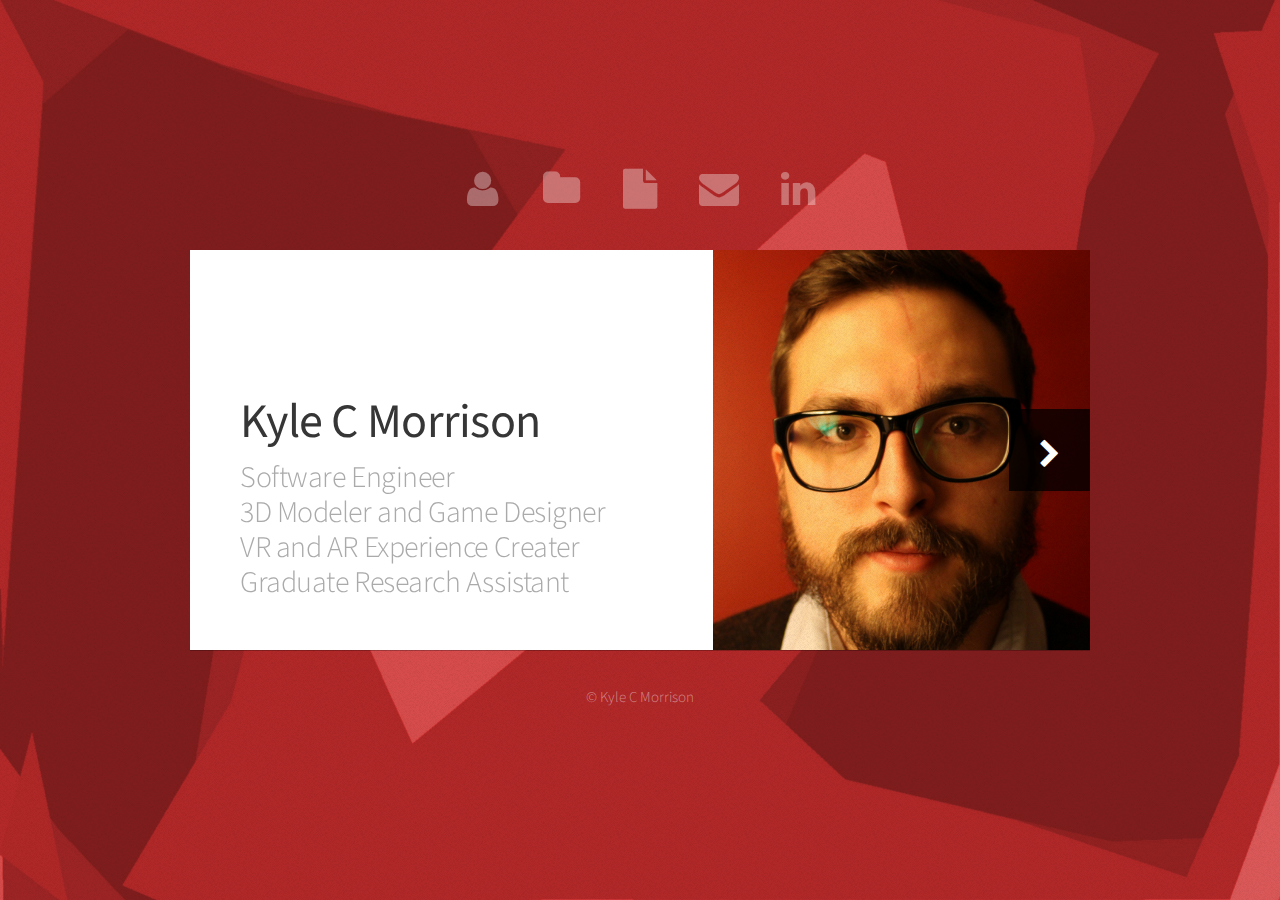
==== index.html @ 037352be "Added rockwell" ====
<!DOCTYPE HTML>
<html xmlns="http://www.w3.org/1999/xhtml"
      xmlns:fb="http://ogp.me/ns/fb#">
	<head>
		<title>Kyle C Morrison</title>
		<meta http-equiv="content-type" content="text/html; charset=utf-8" />
		<meta name="description" content="I am a graduate student studying Dramatic Media Production at the University of Georgia. I have a bachelors of science in Information Technology from the University of Missouri - Columbia. My interests and technical expertise include design and development of virtual reality experiences, game design and development, empathy in virtual environments, web development, programming languages, digital media production, entertainment, and software engineering." />
		<meta name="keywords" content="kyle morrison, kyle, morrison, virtual reality, vr, virtual, reality, augmented, reality, augmented reality, game design, game, design, programming, uga, university of georgia, MU, university of missouri, columbia, athens, georgia, missouri, development, technology, research, virtual environments, web development, programming languages, digital media production, entertainment, software engineering" />
		<meta name="image" content="https://graph.facebook.com/1298970180/picture?type=large">
		<!-- facebook meta -->
		<meta property="og:type" content="portfolio">
		<meta property="og:description" content="I am a graduate student studying Dramatic Media Production at the University of Georgia. I have a bachelors of science in Information Technology from the University of Missouri - Columbia. My interests and technical expertise include design and development of virtual reality experiences, game design and development, empathy in virtual environments, web development, programming languages, digital media production, entertainment, and software engineering.">
		<meta property="og:locale" content="en_US">
		<meta property="og:site_name" content="Kyle C Morrison">
		<meta property="og:image" content="https://graph.facebook.com/1298970180/picture?type=medium">
		<meta property="og:url" content="kylecmorrison.com">

		<script src="js/jquery.min.js"></script>
		<script src="js/skel.min.js"></script>
		<script src="js/init.js"></script>

		<!-- Magnific Popup core CSS file -->
		<link rel="stylesheet" href="css/magnific-popup.css">
		<!-- Magnific Popup core JS file -->
		<script src="js/jquery.magnific-popup.js"></script>
		<noscript>
			<link rel="stylesheet" href="css/skel.css" />
			<link rel="stylesheet" href="css/style.css" />
			<link rel="stylesheet" href="css/style-desktop.css" />
			<link rel="stylesheet" href="css/style-noscript.css" />
			<!-- /*<style class="cp-pen-styles"></style>*/ -->
		</noscript>
    <script type="text/javascript" src="js/jquery-ui.min.js"></script>
    <script type="text/javascript" src="js/jquery.youtubepopup.js"></script>
    <script type="text/javascript">
        $(function () {
            $("a.youtube").YouTubePopup({ autoplay: 0 });
        });
    </script>
		<link rel="shortcut icon" href="images/favicon.ico" type="image/x-icon">
	</head>
	<body>

		<!-- Wrapper-->
			<div id="wrapper">
  		<script src="js/jquery.magnific-popup.min.js"></script>
				<!-- Nav -->
					<nav id="nav">
						<a href="#me" class="icon fa-user"><span>Me</span></a>
						<a href="#work" class="icon fa-folder"><span>Work</span></a>
						<a href="#curriculum vitae" class="icon fa-file"><span>CV</span></a>
						<a href="#contact" class="icon fa-envelope"><span>Contact</span></a>
						<a href="https://www.linkedin.com/in/kyle-morrison-9aa91129" class="icon fa-linkedin"><span>LinkedIn</span></a>
					</nav>

				<!-- Main -->
					<div id="main">

						<!-- Me -->
							<article id="me" class="panel">
								<header>
									<h1>Kyle C Morrison</h1>
									<p>Software Engineer<br />3D Modeler and Game Designer<br />VR and AR Experience Creater<br />Graduate Research Assistant</p>
								</header>
								<a href="#work" class="jumplink pic">
									<span class="arrow icon fa-chevron-right"><span>See my work</span></span>
									<img src="images/final/me.jpg" alt="" />
								</a>
							</article>

						<!-- Work -->
							<article id="work" class="panel">
								<header>
									<h2>My Work</h2>
								</header>
								<section>
                  <div class="row">
                    <div class="4u">
											<a class="popup-youtube image fit" title="VR version of Rockwell Collins flight simulator to advertise, train, and test their Head-up Guidance System. I programmed UDP communications between the flight simulator and the Unity VR experience using C# and C++, I used the windows capture API to stream the video feed from the flight simulator to a texture in Unity, and I programmed the interactions and animations using C#. Furthermore, I modeled large portions of the cockpit and created the level design of the experience." href="https://youtu.be/ExgMKqqyLS0"><img src="images/final/pic18.jpg" alt=""></a>
										</div>
										<div class="4u">
											<a class="image fit" href="https://itch.io/jam/2017-athens-game-jam/rate/133513"><img src="images/final/pic17.jpg" alt=""></a>
										</div>
										<div class="4u">
											<a href="https://www.youtube.com/watch?v=nd9FnYRvxJ8" class="popup-youtube image fit" title="slimGYM is a VR work-out buddy that makes working out in the comfort of your own home not only convenient, but also fun! All of the physical activities you complete in slimGYM are kept track of in a database and are recorded on your account page on the associated website slimgymvr.com so you can see how you are doing. You can also set goals for yourself using the website and have a visual representation of working towards completing those goals."><img src="images/final/pic15.jpg" alt=""></a>
										</div>
									</div>
									<div class="row">
										<div class="4u">
											<a class="popup-youtube image fit" title="World Tour Z is a VR exercise game that progresses through a zombie clown infested apocalypse by means of a stationary bike. The game registers how fast a player pedals and the bike in game will speed up or slow down accordingly. The game uses a Vive controller attached to a players foot and second control that equips players with a .45 that they can use to take care of pesky undead clowns. Each clip only has 10 rounds, so a player must reach to their side to reload. Players can also look down at their bike screen to keep up with their stats. This game was created in 36 hours." href="https://www.youtube.com/watch?v=0PVpxgY2pYo"><img src="images/final/pic01.jpg" alt=""></a>
										</div>
										<div class="4u">
											<a href="https://www.youtube.com/watch?v=uu3vX2UUFnk" class="popup-youtube image fit" title="Starboard is an immersive sailing adventure game made for the Vive and Oculus Rift. It was made in 48 hours by me and a team of three other UGA students at the Kennesaw State University Fall Game Jam."><img src="images/final/pic02.jpg" alt=""></a>
										</div>
										<div class="4u">
											<a href="https://www.youtube.com/watch?v=xuWc_7MkfVg" class="popup-youtube image fit" title="SwampHatch is a virtual reality game where you, a tiny frog, must hunt down and catch flies while simultaneously being hunted by a giant alligator. Grow to your largest size and get to the reed bed to lay your eggs before the alligator catches up! But make sure you've stretched before playing because you're in for a serious workout."><img src="images/final/pic16.jpg" alt=""></a>
										</div>
									</div>
									<div class="row">
                    <div class="4u">
                      <a href="https://www.youtube.com/watch?v=vPyNnTeGM2A" class="popup-youtube image fit" title="Off the Hook is an augmented reality mobile phone installation. Talking to portraits and finding clues a user must navigate the space to solve the mystery."><img src="images/final/pic14.jpg" alt=""></a>
                    </div>

										<div class="4u">
											<a href="https://devpost.com/software/stickygrams" class="image fit" title=""><img src="images/final/pics05.jpg" alt=""></a>
										</div>
										<div class="4u">
											<a href="https://www.youtube.com/watch?v=u4I2dggOCwI" class="popup-youtube image fit" title=""><img src="images/final/pic06.jpg" alt=""></a>
										</div>
									</div>
									<div class="row">
										<div class="4u">
											<a href="https://www.youtube.com/watch?v=4Wrg_Mjc4qE" class="popup-youtube image fit" title=""><img src="images/final/pic07.jpg" alt=""></a>
										</div>
										<div class="4u">
											<a href="https://www.youtube.com/watch?v=4DUFbGEB7Zw" class="popup-youtube image fit" title=""><img src="images/final/pic08.jpg" alt=""></a>
										</div>
										<div class="4u">
											<a href="https://www.youtube.com/watch?v=KccEmzHUNvc" class="popup-youtube image fit" title=""><img src="images/final/pic09.jpg" alt=""></a>
										</div>
									</div>
									<div class="row">
										<div class="4u">
											<a href="https://www.youtube.com/watch?v=zld_jud5nNo" class="popup-youtube image fit" title=""><img src="images/final/pic10.jpg" alt=""></a>
										</div>
                    <div class="4u">
                      <a href="https://www.youtube.com/watch?v=1WEJyq0mBZo" class="popup-youtube image fit" title=""><img src="images/final/pic13.jpg" alt=""></a>
                    </div>
                    <div class="4u">
											<a href="https://www.youtube.com/watch?v=NIqLX0pmlj8" class="popup-youtube image fit" title="UniVirt allows users to visit an area of the University of Missouri without the time commitment and money that a visit usually requires. The purpose of the UniVirt project is to give users a virtual, off-campus tour of the University of Missouri Francis Quadrangle. This tour includes all of the adjacent buildings within the Quad along with key features. It also present facts to the user, pertaining to the features and history of the campus."><img src="images/final/pic03.jpg" alt=""></a>
										</div>
									</div>
									<div class="row">
                    <div class="4u">
											<a href="https://www.youtube.com/watch?v=ZtaIJCLz020" class="popup-youtube image fit" title="Run 2 is a short film I made for my Audio/Video 2 class at University of Missouri. It was for my topic exploration activity where I wanted to explore one/long take shots and try out a GoPro. This is the improved version of using these techniques from my first video Run."><img src="images/final/pic04.jpg" alt=""></a>
										</div>



									</div>

									<style type="text/css">
						      /**
						       * Simple fade transition,
						       */
						      .mfp-fade.mfp-bg {
						        opacity: 0;
						        -webkit-transition: all 0.15s ease-out;
						        -moz-transition: all 0.15s ease-out;
						        transition: all 0.15s ease-out;
						      }
						      .mfp-fade.mfp-bg.mfp-ready {
						        opacity: 0.8;
						      }
						      .mfp-fade.mfp-bg.mfp-removing {
						        opacity: 0;
						      }

						      .mfp-fade.mfp-wrap .mfp-content {
						        opacity: 0;
						        -webkit-transition: all 0.15s ease-out;
						        -moz-transition: all 0.15s ease-out;
						        transition: all 0.15s ease-out;
						      }
						      .mfp-fade.mfp-wrap.mfp-ready .mfp-content {
						        opacity: 1;
						      }
						      .mfp-fade.mfp-wrap.mfp-removing .mfp-content {
						        opacity: 0;
						      }
						    </style>
						    <script type="text/javascript">
						      $(document).ready(function() {
						        $('.popup-youtube, .popup-vimeo, .popup-gmaps').magnificPopup({
						          disableOn: 700,
						          type: 'iframe',
						          mainClass: 'mfp-fade',
						          removalDelay: 160,
						          preloader: false,

						          fixedContentPos: false,
											iframe: {
										     markup: '<div class="mfp-iframe-scaler">'+
										                '<div class="mfp-close"></div>'+
										                '<iframe class="mfp-iframe" frameborder="0" allowfullscreen></iframe>'+
										                '<div class="mfp-title">Some caption</div>'+
										              '</div>'
										  },
										  callbacks: {
										    markupParse: function(template, values, item) {
										     values.title = item.el.attr('title');
										    }
										  }

						        });


						      });
						    </script>
								</section>
							</article>

						<!-- Contact -->
							<article id="contact" class="panel">
								<header>
									<h2>Contact Me</h2>
								</header>
								<form action="http://formspree.io/kylewd2@gmail.com" method="post">
									<div>
										<div class="row">
											<div class="6u">
												<input type="text" name="name" placeholder="Name" name="name"/>
											</div>
											<div class="6u">
												<input type="text" name="email" placeholder="Email" name="_replyto"/>
											</div>
										</div>
										<div class="row">
											<div class="12u">
												<input type="text" name="subject" placeholder="Subject" name="_subject"/>
											</div>
										</div>
										<div class="row">
											<div class="12u">
												<textarea name="message" placeholder="Message" rows="8"></textarea>
											</div>
										</div>
										<div class="row">
											<div class="12u">
												<input type="submit" value="Send Message" />
											</div>
										</div>
									</div>
								</form>
							</article>

							<!-- Curriculum Vitae -->
								<article id="curriculum vitae" class="panel">
									<header>
										<h2><a href="CV.html">Curriculum Vitae</a></h2>
									</header>
									<img src="images/cv.png" style="width: 100%; height: 100%" alt="" />
								</article>


					</div>

				<!-- Footer -->
					<div id="footer">
						<ul class="copyright">
							<li>&copy; Kyle C Morrison</li>
						</ul>
					</div>

			</div>

	</body>
</html>
---- css/skel.css ----
/* Resets (http://meyerweb.com/eric/tools/css/reset/ | v2.0 | 20110126 | License: none (public domain)) */

	html,body,div,span,applet,object,iframe,h1,h2,h3,h4,h5,h6,p,blockquote,pre,a,abbr,acronym,address,big,cite,code,del,dfn,em,img,ins,kbd,q,s,samp,small,strike,strong,sub,sup,tt,var,b,u,i,center,dl,dt,dd,ol,ul,li,fieldset,form,label,legend,table,caption,tbody,tfoot,thead,tr,th,td,article,aside,canvas,details,embed,figure,figcaption,footer,header,hgroup,menu,nav,output,ruby,section,summary,time,mark,audio,video{margin:0;padding:0;border:0;font-size:100%;font:inherit;vertical-align:baseline;}article,aside,details,figcaption,figure,footer,header,hgroup,menu,nav,section{display:block;}body{line-height:1;}ol,ul{list-style:none;}blockquote,q{quotes:none;}blockquote:before,blockquote:after,q:before,q:after{content:'';content:none;}table{border-collapse:collapse;border-spacing:0;}body{-webkit-text-size-adjust:none}

/* Box Model */

	*, *:before, *:after {
		-moz-box-sizing: border-box;
		-webkit-box-sizing: border-box;
		box-sizing: border-box;
	}

/* Container */

	.container {
		margin-left: auto;
		margin-right: auto;

		/* width: (containers) */
		width: 1200px;
	}

	/* Modifiers */

		/* 125% */
			.container.\31 25\25 {
				width: 100%;

				/* max-width: (containers * 1.25) */
				max-width: 1500px;

				/* min-width: (containers) */
				min-width: 1200px;
			}

		/* 75% */
			.container.\37 5\25 {

				/* width: (containers * 0.75) */
				width: 900px;

			}

		/* 50% */
			.container.\35 0\25 {

				/* width: (containers * 0.50) */
				width: 600px;

			}

		/* 25% */
			.container.\32 5\25 {

				/* width: (containers * 0.25) */
				width: 300px;

			}

/* Grid */

	.row {
		border-bottom: solid 1px transparent;
	}

	.row > * {
		float: left;
	}

	.row:after, .row:before {
		content: '';
		display: block;
		clear: both;
		height: 0;
	}

	.row.uniform > * > :first-child {
		margin-top: 0;
	}

	.row.uniform > * > :last-child {
		margin-bottom: 0;
	}

	/* Gutters */

		/* Normal */

			.row > * {
				/* padding: (gutters.horizontal) 0 0 (gutters.vertical) */
				padding: 40px 0 0 40px;
			}

			.row {
				/* margin: -(gutters.horizontal) 0 -1px -(gutters.vertical) */
				margin: -40px 0 -1px -40px;
			}

			.row.uniform > * {
				/* padding: (gutters.vertical) 0 0 (gutters.vertical) */
				padding: 40px 0 0 40px;
			}

			.row.uniform {
				/* margin: -(gutters.vertical) 0 -1px -(gutters.vertical) */
				margin: -40px 0 -1px -40px;
			}

		/* 200% */

			.row.\32 00\25 > * {
				/* padding: (gutters.horizontal) 0 0 (gutters.vertical) */
				padding: 80px 0 0 80px;
			}

			.row.\32 00\25 {
				/* margin: -(gutters.horizontal) 0 -1px -(gutters.vertical) */
				margin: -80px 0 -1px -80px;
			}

			.row.uniform.\32 00\25 > * {
				/* padding: (gutters.vertical) 0 0 (gutters.vertical) */
				padding: 80px 0 0 80px;
			}

			.row.uniform.\32 00\25 {
				/* margin: -(gutters.vertical) 0 -1px -(gutters.vertical) */
				margin: -80px 0 -1px -80px;
			}

		/* 150% */

			.row.\31 50\25 > * {
				/* padding: (gutters.horizontal) 0 0 (gutters.vertical) */
				padding: 60px 0 0 60px;
			}

			.row.\31 50\25 {
				/* margin: -(gutters.horizontal) 0 -1px -(gutters.vertical) */
				margin: -60px 0 -1px -60px;
			}

			.row.uniform.\31 50\25 > * {
				/* padding: (gutters.vertical) 0 0 (gutters.vertical) */
				padding: 60px 0 0 60px;
			}

			.row.uniform.\31 50\25 {
				/* margin: -(gutters.vertical) 0 -1px -(gutters.vertical) */
				margin: -60px 0 -1px -60px;
			}

		/* 50% */

			.row.\35 0\25 > * {
				/* padding: (gutters.horizontal) 0 0 (gutters.vertical) */
				padding: 20px 0 0 20px;
			}

			.row.\35 0\25 {
				/* margin: -(gutters.horizontal) 0 -1px -(gutters.vertical) */
				margin: -20px 0 -1px -20px;
			}

			.row.uniform.\35 0\25 > * {
				/* padding: (gutters.vertical) 0 0 (gutters.vertical) */
				padding: 20px 0 0 20px;
			}

			.row.uniform.\35 0\25 {
				/* margin: -(gutters.vertical) 0 -1px -(gutters.vertical) */
				margin: -20px 0 -1px -20px;
			}

		/* 25% */

			.row.\32 5\25 > * {
				/* padding: (gutters.horizontal) 0 0 (gutters.vertical) */
				padding: 10px 0 0 10px;
			}

			.row.\32 5\25 {
				/* margin: -(gutters.horizontal) 0 -1px -(gutters.vertical) */
				margin: -10px 0 -1px -10px;
			}

			.row.uniform.\32 5\25 > * {
				/* padding: (gutters.vertical) 0 0 (gutters.vertical) */
				padding: 10px 0 0 10px;
			}

			.row.uniform.\32 5\25 {
				/* margin: -(gutters.vertical) 0 -1px -(gutters.vertical) */
				margin: -10px 0 -1px -10px;
			}

		/* 0% */

			.row.\30 \25 > * {
				padding: 0;
			}

			.row.\30 \25 {
				margin: 0 0 -1px 0;
			}

	/* Cells */

		.\31 2u, .\31 2u\24 { width: 100%; clear: none; margin-left: 0; }
		.\31 1u, .\31 1u\24 { width: 91.6666666667%; clear: none; margin-left: 0; }
		.\31 0u, .\31 0u\24 { width: 83.3333333333%; clear: none; margin-left: 0; }
		.\39 u, .\39 u\24 { width: 75%; clear: none; margin-left: 0; }
		.\38 u, .\38 u\24 { width: 66.6666666667%; clear: none; margin-left: 0; }
		.\37 u, .\37 u\24 { width: 58.3333333333%; clear: none; margin-left: 0; }
		.\36 u, .\36 u\24 { width: 50%; clear: none; margin-left: 0; }
		.\35 u, .\35 u\24 { width: 41.6666666667%; clear: none; margin-left: 0; }
		.\34 u, .\34 u\24 { width: 33.3333333333%; clear: none; margin-left: 0; }
		.\33 u, .\33 u\24 { width: 25%; clear: none; margin-left: 0; }
		.\32 u, .\32 u\24 { width: 16.6666666667%; clear: none; margin-left: 0; }
		.\31 u, .\31 u\24 { width: 8.3333333333%; clear: none; margin-left: 0; }

		.\31 2u\24 + *,
		.\31 1u\24 + *,
		.\31 0u\24 + *,
		.\39 u\24 + *,
		.\38 u\24 + *,
		.\37 u\24 + *,
		.\36 u\24 + *,
		.\35 u\24 + *,
		.\34 u\24 + *,
		.\33 u\24 + *,
		.\32 u\24 + *,
		.\31 u\24 + * {
			clear: left;
		}

		.\-11u { margin-left: 91.6666666667% }
		.\-10u { margin-left: 83.3333333333% }
		.\-9u { margin-left: 75% }
		.\-8u { margin-left: 66.6666666667% }
		.\-7u { margin-left: 58.3333333333% }
		.\-6u { margin-left: 50% }
		.\-5u { margin-left: 41.6666666667% }
		.\-4u { margin-left: 33.3333333333% }
		.\-3u { margin-left: 25% }
		.\-2u { margin-left: 16.6666666667% }
		.\-1u { margin-left: 8.3333333333% }
---- css/style.css ----
@charset 'UTF-8';
@import url('http://fonts.googleapis.com/css?family=Source+Sans+Pro:300,400,300italic,400italic');
@import url('font-awesome.min.css');

/*
	Astral by Pixelarity
	pixelarity.com @pixelarity
	License: pixelarity.com/license
*/

/*********************************************************************************/
/* Basic                                                                         */
/*********************************************************************************/
a:link {
    color: #801515;
}

/* visited link */
a:visited {
    color: #AA3939;
}

/* mouse over link */
a:hover {
    color: #550000;
}

/* selected link */
a:active {
    color: #FFAAAA;
}


	body
	{
		background-image:			url('images/overlay.png'),		url('images/bg.jpg');
		background-repeat:			repeat,							no-repeat;
		background-size:			auto,							100% 100%;
	}

		body.is-loading *
		{
			-moz-transition: none !important;
			-webkit-transition: none !important;
			-o-transition: none !important;
			-ms-transition: none !important;
			transition: none !important;
			-moz-animation: none !important;
			-webkit-animation: none !important;
			-o-animation: none !important;
			-ms-animation: none !important;
			animation: none !important;
		}

	body,input,textarea,select
	{
		font-family: 'Source Sans Pro', sans-serif;
		font-weight: 300;
		color: #777777;
	}

	strong, b
	{
		font-weight: 400;
		color: #363636;
	}

	h1, h2, h3, h4,h5, h6
	{
		font-weight: 400;
		color: #363636;
	}

	blockquote
	{
		border-left: solid 0.5em #ddd;
		padding: 1em 0 1em 2em;
		font-style: italic;
	}

	em, i
	{
		font-style: italic;
	}

	hr
	{
		border: 0;
		border-top: solid 1px #ddd;
		padding: 1.5em 0 0 0;
		margin: 1.75em 0 0 0;
	}

	sub
	{
		position: relative;
		top: 0.5em;
		font-size: 0.8em;
	}

	sup
	{
		position: relative;
		top: -0.5em;
		font-size: 0.8em;
	}

	br.clear
	{
		clear: both;
	}

	p, ul, ol, dl, table, blockquote, form
	{
		margin-bottom: 2em;
	}

	/* Table */

		table
		{
			width: 100%;
		}

			table.default
			{
			}

				table.default tbody tr
				{
					border-bottom: solid 1px #f4f4f4;
				}

				table.default td
				{
					padding: 0.5em 1em 0.5em 1em;
				}

				table.default th
				{
					text-align: left;
					font-weight: 400;
					padding: 0.5em 1em 0.5em 1em;
				}

				table.default thead
				{
					border-bottom: solid 2px #f4f4f4;
				}

	/* Form */

		form
		{
		}

			form label
			{
				display: block;
				font-weight: 400;
				color: #363636;
				margin: 0 0 1em 0;
			}

			form input[type="text"],
			form input[type="email"],
			form input[type="password"],
			form select,
			form textarea
			{
				-webkit-appearance: none;
				border: 0;
				background: #f4f4f4;
				padding: 0.75em;
				width: 100%;
				-moz-transition: background-color .25s ease-in-out;
				-webkit-transition: background-color .25s ease-in-out;
				-o-transition: background-color .25s ease-in-out;
				-ms-transition: background-color .25s ease-in-out;
				transition: background-color .25s ease-in-out;
			}

			form input[type="text"],
			form input[type="email"],
			form input[type="password"],
			form select
			{
				line-height: 1.35em;
			}

			form input[type="text"]:focus,
			form input[type="email"]:focus,
			form input[type="password"]:focus,
			form select:focus,
			form textarea:focus
			{
				background: #f8f8f8;
			}

			form ::-webkit-input-placeholder
			{
				color: #999;
			}

			form :-moz-placeholder
			{
				color: #999;
			}

			form ::-moz-placeholder
			{
				color: #999;
			}

			form :-ms-input-placeholder
			{
				color: #999;
			}

	/* Section/Article */

		section,
		article
		{
			margin-bottom: 3em;
		}

			section > :last-child,
			article > :last-child
			{
				margin-bottom: 0;
			}

			section:last-child,
			article:last-child
			{
				margin-bottom: 0;
			}

		header
		{
		}

			header > p
			{
				color: #aaa;
			}

	/* Image */

		.image
		{
			display: inline-block;
		}

			.image img
			{
				display: block;
				width: 100%;
			}

			.image.fit
			{
				display: block;
				width: 100%;
			}

			.image.featured
			{
				display: block;
				width: 100%;
				margin: 0 0 2em 0;
			}

			.image.left
			{
				float: left;
				margin: 0 2em 2em 0;
			}

			.image.centered
			{
				display: block;
				margin: 0 0 2em 0;
			}

				.image.centered img
				{
					margin: 0 auto;
					width: auto;
				}

	/* Button */

		input[type="button"],
		input[type="submit"],
		input[type="reset"],
		.button
		{
			-webkit-appearance: none;
			display: inline-block;
			background-color: #222222;
			color: #ffffff;
			border: 0;
			cursor: pointer;
			outline: 0;
			-moz-transition: background-color .25s ease-in-out;
			-webkit-transition: background-color .25s ease-in-out;
			-o-transition: background-color .25s ease-in-out;
			-ms-transition: background-color .25s ease-in-out;
			transition: background-color .25s ease-in-out;
		}

			input[type="button"]:hover,
			input[type="submit"]:hover,
			input[type="reset"]:hover,
			.button:hover
			{
				background-color: #333333;
			}

			input[type="button"]:active,
			input[type="submit"]:active,
			input[type="reset"]:active,
			.button:active
			{
				background-color: #444444;
			}

			input[type="button"].alt,
			input[type="submit"].alt,
			input[type="reset"].alt,
			.button.alt
			{
				background-color: #777777;
			}

				input[type="button"].alt:hover,
				input[type="submit"].alt:hover,
				input[type="reset"].alt:hover,
				.button.alt:hover
				{
					background-color: #888888;
				}

				input[type="button"].alt:active,
				input[type="submit"].alt:active,
				input[type="reset"].alt:active,
				.button.alt:active
				{
					background-color: #999999;
				}

	/* List */

		ul.default
		{
			list-style: disc;
			padding-left: 1em;
		}

			ul.default li
			{
				padding-left: 0.5em;
			}

		ul.actions
		{
		}

			ul.actions li
			{
				display: inline-block;
				margin-left: 0.5em;
			}

				ul.actions li:first-child
				{
					margin-left: 0;
				}

		ol.default
		{
			list-style: decimal;
			padding-left: 1.25em;
		}

			ol.default li
			{
				padding-left: 0.25em;
			}

/*********************************************************************************/
/* Icons                                                                         */
/*********************************************************************************/

	.icon {
		position: relative;
		text-decoration: none;
	}

		.icon:before {
			-moz-osx-font-smoothing: grayscale;
			-webkit-font-smoothing: antialiased;
			font-family: FontAwesome;
			font-style: normal;
			font-weight: normal;
			text-transform: none !important;
		}

		.icon > .label {
			display: none;
		}


/*********************************************************************************/
/* Video Text                                                                    */
/*********************************************************************************/


		.mfp-title {
		  position: absolute;
			padding: 0.5em 0.5em 0.5em 0.5em;
		  color: white;

		}

		.your-special-css-class {
		    max-width: 320px !important;
		    height: 85%;
		    margin: auto;
		    max-height: 780px;
		    padding: 140% 16px 0 13px !important;
		}

/*********************************************************************************/
/* Nav                                                                           */
/*********************************************************************************/

	#nav
	{
	}

		#nav a
		{
			position: relative;
			display: inline-block;
			color: #ffffff;
			width: 1em;
			height: 1em;
			line-height: 0.9em;
		}

			#nav a.icon:before
			{
				padding-right: 0;
			}

/*********************************************************************************/
/* Panels                                                                        */
/*********************************************************************************/

	#main
	{
		position: relative;
		overflow: hidden;
	}

	.panel
	{
		position: relative;
	}

	/* Me */

		#me
		{
		}

			#me .pic
			{
				position: relative;
				display: block;
			}

				#me .pic:before
				{
					content: '';
					position: absolute;
					top: 0;
					left: 0;
					background: url('images/overlay.png');
					width: 100%;
					height: 100%;
					z-index: 1;
				}

/*********************************************************************************/
/* Footer                                                                        */
/*********************************************************************************/

	#footer
	{
		color: #ccc;
		color: rgba(255,255,255,0.45);
	}

		#footer a
		{
			color: #ddd;
			color: rgba(255,255,255,0.65);
			-moz-transition: color .25s ease-in-out;
			-webkit-transition: color .25s ease-in-out;
			-o-transition: color .25s ease-in-out;
			-ms-transition: color .25s ease-in-out;
			transition: color .25s ease-in-out;
		}

		#footer a:hover
		{
			color: rgba(255,255,255,1.0);
		}

		#footer .copyright
		{
		}

			#footer .copyright li
			{
				display: inline-block;
			}

				#footer .copyright li:before
				{
					display: inline;
					content: '\2022';
					opacity: 0.5;
					padding: 0 0.75em 0 0.75em;
				}

				#footer .copyright li:first-child:before
				{
					display: none;
				}
---- css/style-desktop.css ----
/*
	Astral by Pixelarity
	pixelarity.com @pixelarity
	License: pixelarity.com/license
*/

/*********************************************************************************/
/* Basic                                                                         */
/*********************************************************************************/

	html
	{
		min-width: 100%;
		min-height: 100%;
	}

	body
	{
		width: 100%;
		min-width: 1000px;
		min-height: 100%;
		overflow-y: scroll;
		background-attachment: fixed;
	}

	body,input,textarea,select
	{
		font-size: 14pt;
		line-height: 1.75em;
	}
	
	h1
	{
		font-size: 2.4em;
		letter-spacing: -0.015em;
	}

	h2
	{
		font-size: 1.8em;
		letter-spacing: -0.015em;
	}
	
	h3, h4, h5, h6
	{
		font-size: 1.25em;
		letter-spacing: -0.015em;
	}

	/* Section/Article */	
	
		header
		{
			margin: 0 0 1.5em 0;
		}

			header > p
			{
				margin: 0.5em 0 0 0;
			}

	/* Button */

		input[type="button"],
		input[type="submit"],
		input[type="reset"],
		.button
		{
			padding: 0.7em 1.5em 0.7em 1.5em;
		}

			input[type="button"].small,
			input[type="submit"].small,
			input[type="reset"].small,
			.button.small
			{
				font-size: 0.75em;
			}
			
			input[type="button"].big,
			input[type="submit"].big,
			input[type="reset"].big,
			.button.big
			{
				font-size: 1.25em;
				padding: 0.5em 1.25em 0.5em 1.25em;
			}
			
			input[type="button"].huge,
			input[type="submit"].huge,
			input[type="reset"].huge,
			.button.huge
			{
				font-size: 1.5em;
				padding: 0.5em 1.25em 0.5em 1.25em;
			}
	
/*********************************************************************************/
/* Wrapper                                                                       */
/*********************************************************************************/
			
	#wrapper
	{
		width: 45em;
		margin: 0 auto;
		opacity: 0.00001;
	}

		#wrapper.tall
		{
			padding-bottom: 6em;
		}
	
/*********************************************************************************/
/* Nav                                                                           */
/*********************************************************************************/
	
	#nav
	{
		text-align: center;
		height: 4.25em;
		cursor: default;
	}
	
		#nav a
		{
			font-size: 2.5em;
			margin: 0 0.25em 0 0.25em;
			opacity: 0.35;
			outline: 0;
			-moz-transition: opacity .25s ease-in-out;
			-webkit-transition: opacity .25s ease-in-out;
			-o-transition: opacity .25s ease-in-out;
			-ms-transition: opacity .25s ease-in-out;
			transition: opacity .25s ease-in-out;
		}

			#nav a:before
			{
				font-size: 0.8em;
			}

			#nav a:after
			{
				content: '';
				display: block;
				position: absolute;
				left: 50%;
				bottom: -0.75em;
				margin-left: -0.5em;
				border-bottom: solid 0em #ffffff;
				border-left: solid 0.5em transparent;
				border-right: solid 0.5em transparent;
				-moz-transition: border-bottom-width .25s ease-in-out;
				-webkit-transition: border-bottom-width .25s ease-in-out;
				-o-transition: border-bottom-width .25s ease-in-out;
				-ms-transition: border-bottom-width .25s ease-in-out;
				transition: border-bottom-width .25s ease-in-out;
			}
		
			#nav a span
			{
				display: block;
				position: absolute;
				background: #222222;
				color: #ffffff;
				top: -2.75em;
				font-size: 0.3em;
				height: 2.25em;
				line-height: 2.25em;
				left: 50%;
				opacity: 0;
				-moz-transition: opacity .25s ease-in-out;
				-webkit-transition: opacity .25s ease-in-out;
				-o-transition: opacity .25s ease-in-out;
				-ms-transition: opacity .25s ease-in-out;
				transition: opacity .25s ease-in-out;
				
				/* Labels not wide enough? Increase its width below and set margin-left to ((width / 2) * -1) */
				width: 5.5em;
				margin-left: -2.75em;
			}
			
				#nav a span:after
				{
					content: '';
					display: block;
					position: absolute;
					bottom: -0.4em;
					left: 50%;
					margin-left: -0.6em;
					border-top: solid 0.6em #222222;
					border-left: solid 0.6em transparent;
					border-right: solid 0.6em transparent;
				}

			#nav a:hover
			{
				opacity: 1.0;
			}

				#nav a:hover span
				{
					opacity: 1.0;
				}	
			
			#nav a.active
			{
				opacity: 1.0;
			}

				#nav a.active:after
				{
					border-bottom-width: 0.5em;
				}
			
/*********************************************************************************/
/* Panels                                                                        */
/*********************************************************************************/

	#main
	{
		width: 45em;
		background: #ffffff;
		box-shadow: 0px 1px 0px 0px rgba(0,0,0,0.25);
	}

	.panel
	{
		padding: 3.5em 2.5em 3.5em 2.5em;
		position: absolute;
		top: 0;
		left: 0;
		width: 45em;
	}
	
	/* Me */
	
		#me
		{
			padding: 0;
			height: 20em;
		}
		
			#me .pic
			{
				display: block;
				position: absolute;
				right: -1px;
				top: 0;
				height: 100%;
				text-decoration: none;
			}
			
				#me .pic img
				{
					position: relative;
					display: block;
					height: 100%;
				}
			
				#me .pic .arrow
				{
					display: block;
					position: absolute;
					right: 0;
					top: 50%;
					margin-top: -1.375em;
					width: 2.75em;
					height: 2.75em;
					background: #000;
					background: rgba(0,0,0,0.75);
					color: #ffffff;
					text-align: center;
					line-height: 2.75em;
					font-size: 1.5em;
					z-index: 1;
					-moz-transition: width .15s ease-in-out, padding-right .15s ease-in-out;
					-webkit-transition: width .15s ease-in-out, padding-right .15s ease-in-out;
					-o-transition: width .15s ease-in-out, padding-right .15s ease-in-out;
					-ms-transition: width .15s ease-in-out, padding-right .15s ease-in-out;
					transition: width .15s ease-in-out, padding-right .15s ease-in-out;
				}

					#me .pic .arrow:before
					{
						position: relative;
						padding-right: 0;
						top: 0.125em;
					}
			
					#me .pic .arrow span
					{
						display: block;
						text-indent: -9999px;
					}
				
					#me .pic:hover .arrow
					{
						width: 3em;
						padding-right: 0.25em;
					}
			
			#me header
			{
				position: absolute;
				left: 0;
				top: 0;
				width: 100%;
				height: 100%;
				margin-left: 2.5em;
			}
			
				#me header > h1
				{
					position: absolute;
					left: 0;
					bottom: 52.5%;
					margin: 0;
				}
			
				#me header > p 
				{
					position: absolute;
					left: 0;
					top: 52.5%;
					font-size: 1.5em;
					letter-spacing: -0.015em;
					margin-top: 0;
				}

/*********************************************************************************/
/* Footer                                                                        */
/*********************************************************************************/

	#footer
	{
		text-align: center;
		padding: 2em 0 0 0;
		font-size: 0.75em;
	}
---- css/style-noscript.css ----
/*
	Astral by Pixelarity
	pixelarity.com @pixelarity
	License: pixelarity.com/license
*/

/*********************************************************************************/
/* Wrapper                                                                       */
/*********************************************************************************/
			
	#wrapper
	{
		opacity: 1.0;
	}

/*********************************************************************************/
/* Nav                                                                           */
/*********************************************************************************/
	
	#nav
	{
		margin-top: 4em;
	}
	
		#nav a
		{
			opacity: 1.0;
		}

			#nav a:before,
			#nav a:after
			{
				display: none;
			}
		
			#nav a span
			{
				top: 0;
				opacity: 1.0;
			}
			
				#nav a span:after
				{
					display: none;
				}

/*********************************************************************************/
/* Panels                                                                        */
/*********************************************************************************/

	#main
	{
		background: none;
		box-shadow: none;
	}

	.panel
	{
		position: relative;
		background: #ffffff;
		box-shadow: 0px 1px 0px 0px rgba(0,0,0,0.25);
	}
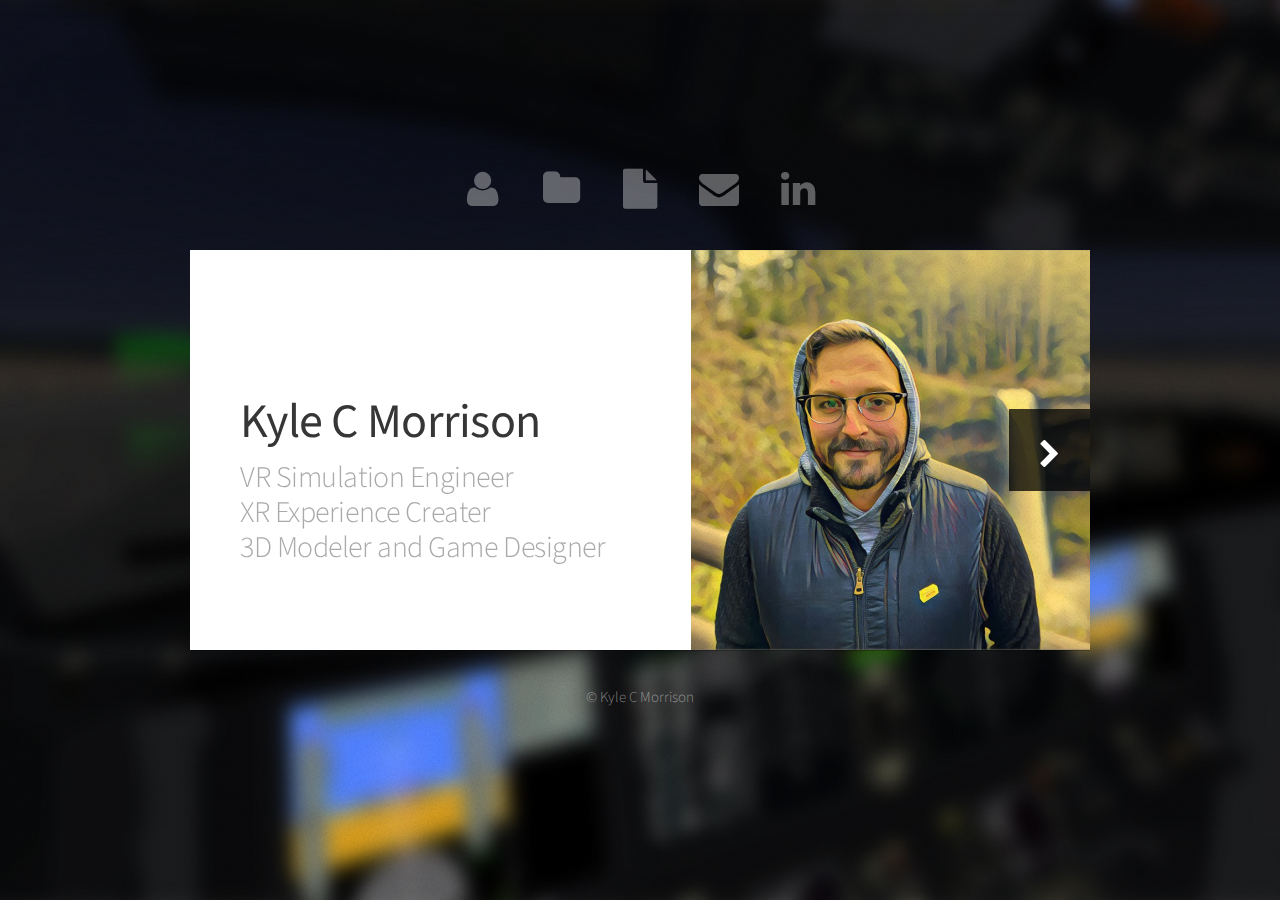
==== commit 87f21e8c: "2021 Update" ====
--- a/index.html
+++ b/index.html
@@ -1,4 +1,4 @@
-<!DOCTYPE HTML>
+﻿<!DOCTYPE HTML>
 <html xmlns="http://www.w3.org/1999/xhtml"
       xmlns:fb="http://ogp.me/ns/fb#">
 	<head>
@@ -60,7 +60,7 @@
 							<article id="me" class="panel">
 								<header>
 									<h1>Kyle C Morrison</h1>
-									<p>Software Engineer<br />3D Modeler and Game Designer<br />VR and AR Experience Creater<br />Graduate Research Assistant</p>
+									<p>VR Simulation Engineer<br />XR Experience Creater<br />3D Modeler and Game Designer<br /></p>
 								</header>
 								<a href="#work" class="jumplink pic">
 									<span class="arrow icon fa-chevron-right"><span>See my work</span></span>
@@ -74,11 +74,13 @@
 									<h2>My Work</h2>
 								</header>
 								<section>
-                  <div class="row">
-                    <div class="4u">
-											<a class="popup-youtube image fit" title="VR version of Rockwell Collins flight simulator to advertise, train, and test their Head-up Guidance System. I programmed UDP communications between the flight simulator and the Unity VR experience using C# and C++, I used the windows capture API to stream the video feed from the flight simulator to a texture in Unity, and I programmed the interactions and animations using C#. Furthermore, I modeled large portions of the cockpit and created the level design of the experience." href="https://youtu.be/ExgMKqqyLS0"><img src="images/final/pic18.jpg" alt=""></a>
-										</div>
-										<div class="4u">
+                  					<div class="row">
+                  	                     <div class="4u">
+											
+											<a class="image fit" href="https://www.collinsaerospace.com/newsroom/News/2020/01/collins-provide-faa-cost-effective-training-device-scientific-research-pilot-use-hud"><img src="images/final/pic19.jpg" alt=""></a>
+										</div>
+                     					<div class="4u">
+											
 											<a class="image fit" href="https://itch.io/jam/2017-athens-game-jam/rate/133513"><img src="images/final/pic17.jpg" alt=""></a>
 										</div>
 										<div class="4u">
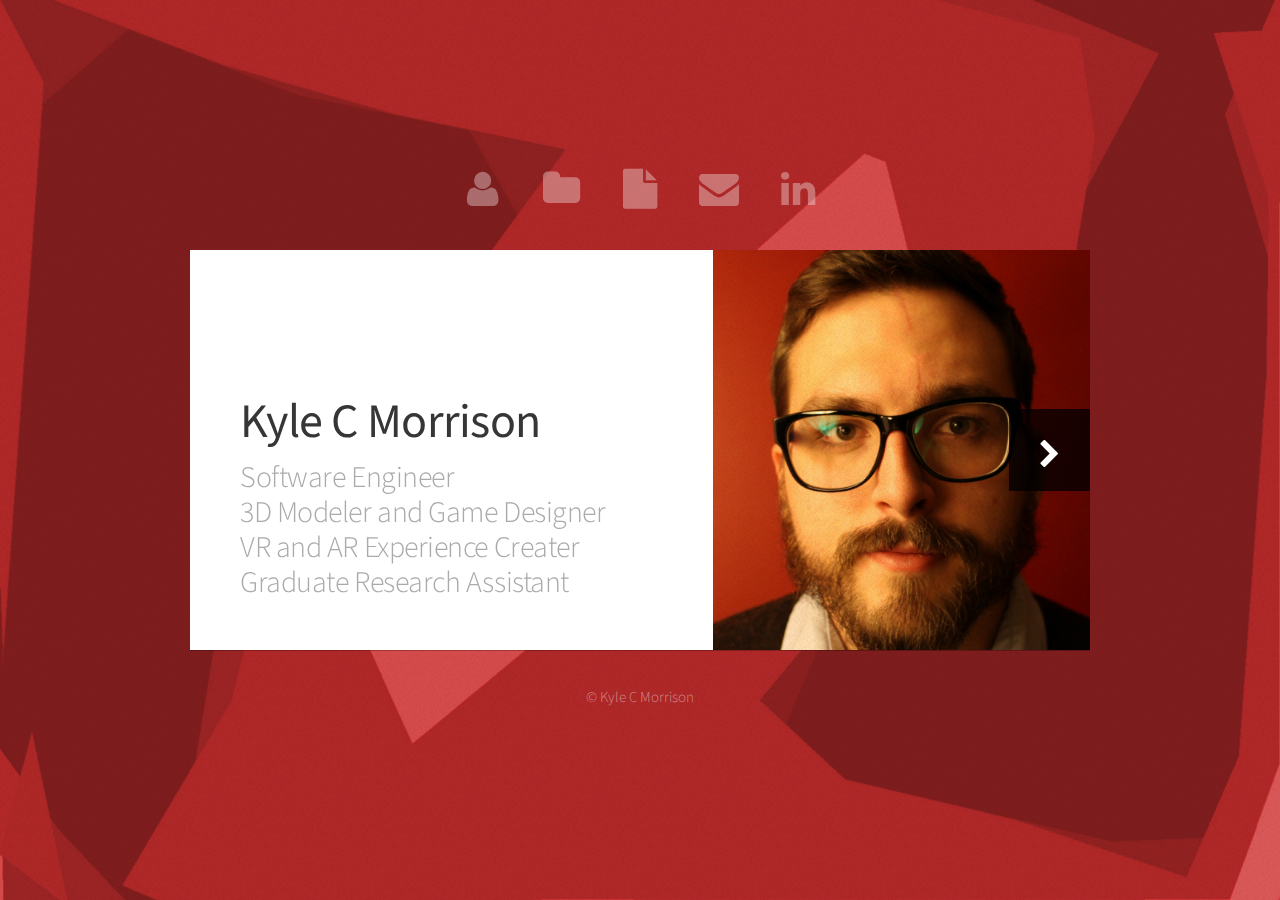
==== commit 3f572af0: "Revert "2021 Update"" ====
--- a/index.html
+++ b/index.html
@@ -60,7 +60,7 @@
 							<article id="me" class="panel">
 								<header>
 									<h1>Kyle C Morrison</h1>
-									<p>VR Simulation Engineer<br />XR Experience Creater<br />3D Modeler and Game Designer<br /></p>
+									<p>Software Engineer<br />3D Modeler and Game Designer<br />VR and AR Experience Creater<br />Graduate Research Assistant</p>
 								</header>
 								<a href="#work" class="jumplink pic">
 									<span class="arrow icon fa-chevron-right"><span>See my work</span></span>
@@ -74,12 +74,8 @@
 									<h2>My Work</h2>
 								</header>
 								<section>
-                  					<div class="row">
-                  	                     <div class="4u">
-											
-											<a class="image fit" href="https://www.collinsaerospace.com/newsroom/News/2020/01/collins-provide-faa-cost-effective-training-device-scientific-research-pilot-use-hud"><img src="images/final/pic19.jpg" alt=""></a>
-										</div>
-                     					<div class="4u">
+                  <div class="row">
+                    <div class="4u">
 											
 											<a class="image fit" href="https://itch.io/jam/2017-athens-game-jam/rate/133513"><img src="images/final/pic17.jpg" alt=""></a>
 										</div>
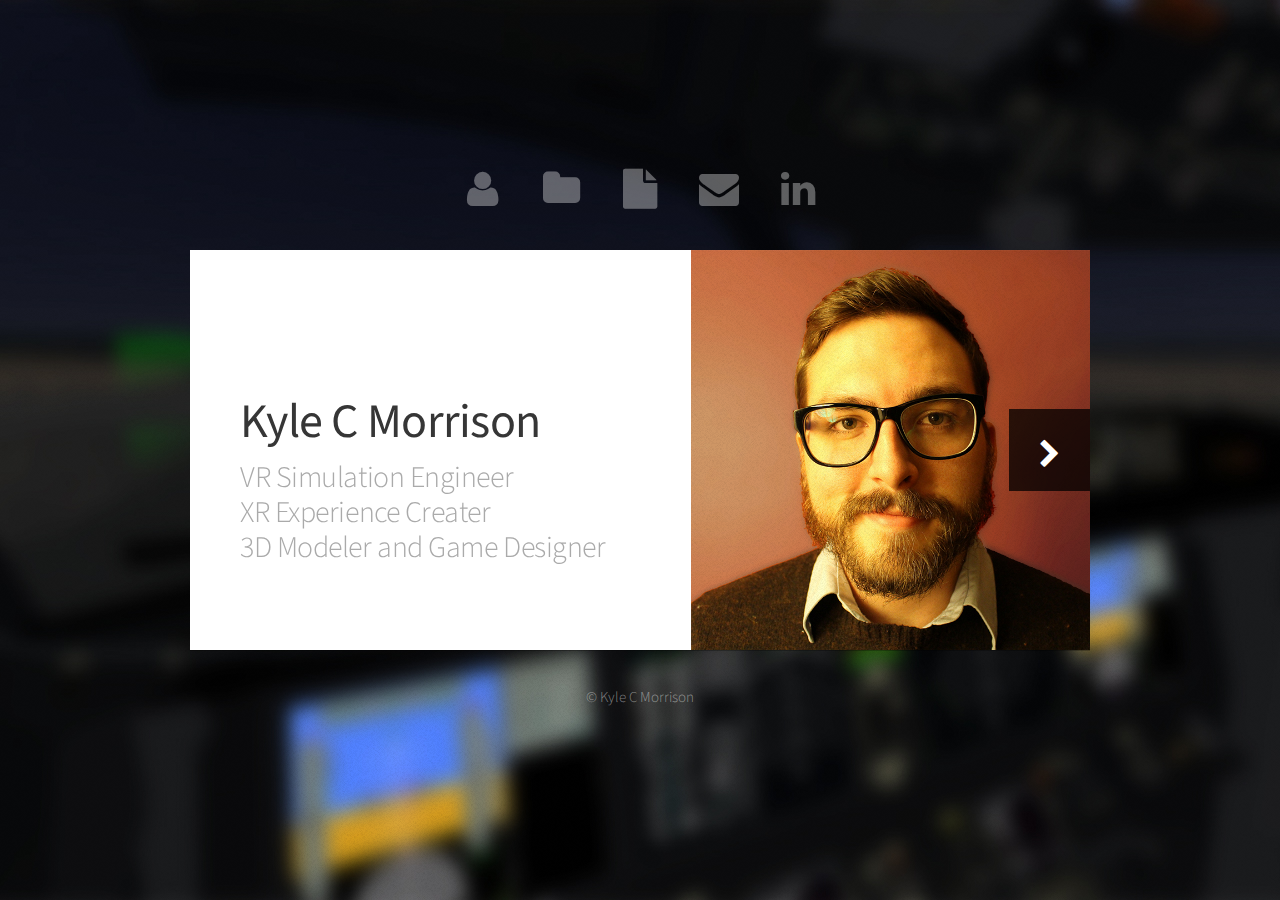
==== commit 694cbac0: "Commiting issues" ====
--- a/index.html
+++ b/index.html
@@ -60,7 +60,7 @@
 							<article id="me" class="panel">
 								<header>
 									<h1>Kyle C Morrison</h1>
-									<p>Software Engineer<br />3D Modeler and Game Designer<br />VR and AR Experience Creater<br />Graduate Research Assistant</p>
+									<p>VR Simulation Engineer<br />XR Experience Creater<br />3D Modeler and Game Designer<br /></p>
 								</header>
 								<a href="#work" class="jumplink pic">
 									<span class="arrow icon fa-chevron-right"><span>See my work</span></span>
@@ -74,8 +74,12 @@
 									<h2>My Work</h2>
 								</header>
 								<section>
-                  <div class="row">
-                    <div class="4u">
+                  					<div class="row">
+                  	                     <div class="4u">
+											
+											<a class="image fit" href="https://www.collinsaerospace.com/newsroom/News/2020/01/collins-provide-faa-cost-effective-training-device-scientific-research-pilot-use-hud"><img src="images/final/pic19.jpg" alt=""></a>
+										</div>
+                     					<div class="4u">
 											
 											<a class="image fit" href="https://itch.io/jam/2017-athens-game-jam/rate/133513"><img src="images/final/pic17.jpg" alt=""></a>
 										</div>
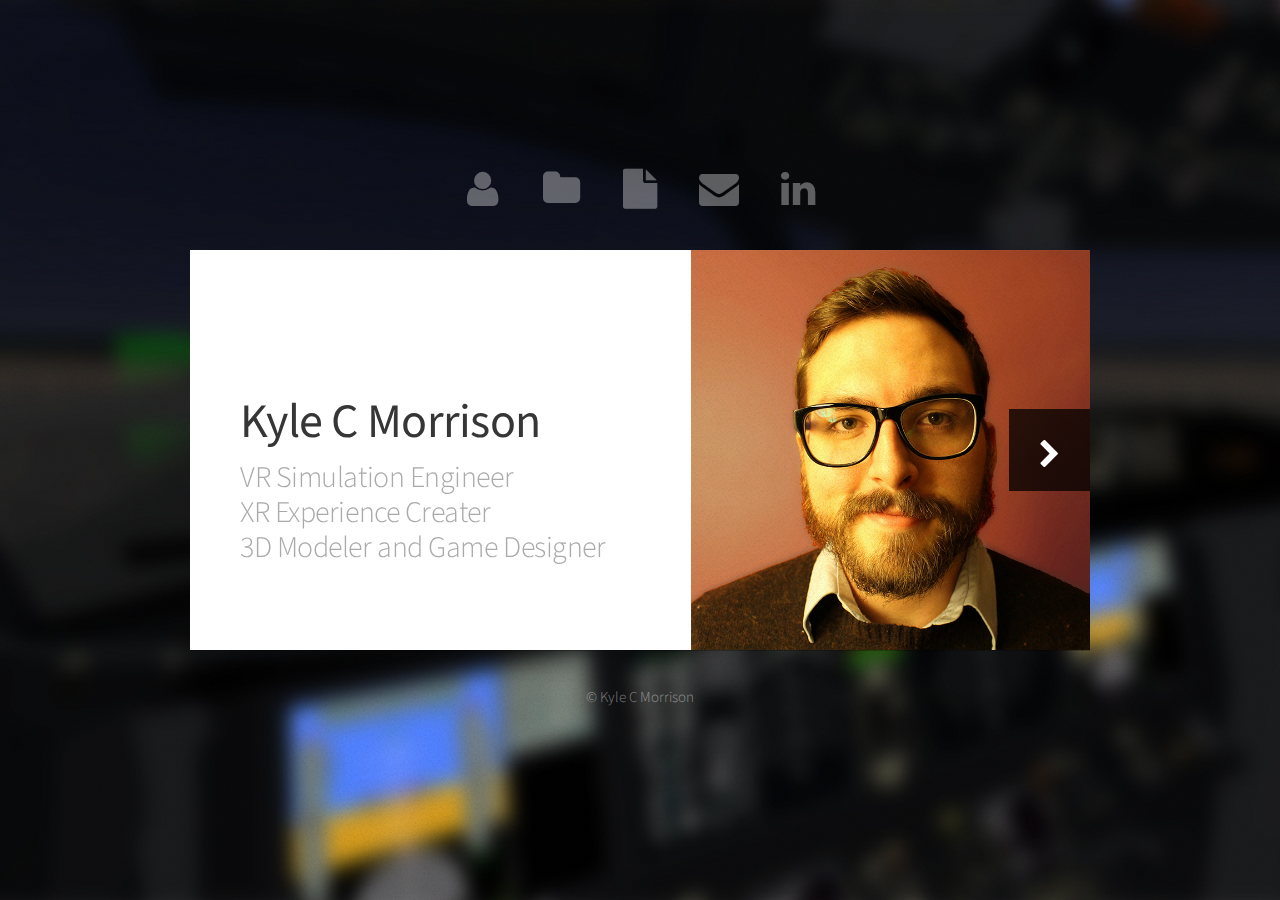
==== commit b644d980: "add thesis" ====
--- a/index.html
+++ b/index.html
@@ -4,12 +4,12 @@
 	<head>
 		<title>Kyle C Morrison</title>
 		<meta http-equiv="content-type" content="text/html; charset=utf-8" />
-		<meta name="description" content="I am a graduate student studying Dramatic Media Production at the University of Georgia. I have a bachelors of science in Information Technology from the University of Missouri - Columbia. My interests and technical expertise include design and development of virtual reality experiences, game design and development, empathy in virtual environments, web development, programming languages, digital media production, entertainment, and software engineering." />
-		<meta name="keywords" content="kyle morrison, kyle, morrison, virtual reality, vr, virtual, reality, augmented, reality, augmented reality, game design, game, design, programming, uga, university of georgia, MU, university of missouri, columbia, athens, georgia, missouri, development, technology, research, virtual environments, web development, programming languages, digital media production, entertainment, software engineering" />
+		<meta name="description" content="I am a simulation engineer at Collins Aerospace. I have a Masters of Fine Arts in Dramatic Media Production from the University of Georgia and a Bachelors of Science in Information Technology from the University of Missouri. My interests and technical expertise include design and development of virtual reality experiences, game design and development, empathy in virtual environments, web development, programming languages, digital media production, entertainment, and software engineering." />
+		<meta name="keywords" content="kyle morrison, kyle, morrison, virtual reality, vr, virtual, reality, simulation, simulation engineer, software, software engineer, augmented, reality, augmented reality, game design, game, design, programming, portland, oregon, uga, university of georgia, MU, university of missouri, columbia, athens, georgia, missouri, development, technology, research, virtual environments, web development, programming languages, digital media production, entertainment, software engineering" />
 		<meta name="image" content="https://graph.facebook.com/1298970180/picture?type=large">
 		<!-- facebook meta -->
 		<meta property="og:type" content="portfolio">
-		<meta property="og:description" content="I am a graduate student studying Dramatic Media Production at the University of Georgia. I have a bachelors of science in Information Technology from the University of Missouri - Columbia. My interests and technical expertise include design and development of virtual reality experiences, game design and development, empathy in virtual environments, web development, programming languages, digital media production, entertainment, and software engineering.">
+		<meta property="og:description" content="I am a simulation engineer at Collins Aerospace. I have a Masters of Fine Arts in Dramatic Media Production from the University of Georgia and a Bachelors of Science in Information Technology from the University of Missouri. My interests and technical expertise include design and development of virtual reality experiences, game design and development, empathy in virtual environments, web development, programming languages, digital media production, entertainment, and software engineering.">
 		<meta property="og:locale" content="en_US">
 		<meta property="og:site_name" content="Kyle C Morrison">
 		<meta property="og:image" content="https://graph.facebook.com/1298970180/picture?type=medium">
@@ -79,23 +79,23 @@
 											
 											<a class="image fit" href="https://www.collinsaerospace.com/newsroom/News/2020/01/collins-provide-faa-cost-effective-training-device-scientific-research-pilot-use-hud"><img src="images/final/pic19.jpg" alt=""></a>
 										</div>
-                     					<div class="4u">
+										<div class="4u">
+											<a href="https://www.youtube.com/watch?v=80EVKPcL1G0" class="popup-youtube image fit" title="With a growing desire to explore new ways to evoke presence and immersion within VR, this research thesis creates a virtual environment that combines real-world 180º stereoscopic video and 3D modeled replicas of these environments in virtual reality. We have explored the combination of these to advance the development of a new cutting-edge VR experience that will further research in both 360º video, presence, and empathy. The current problem with 360º video is its lack of interactivity. This research thesis puts the user in the position of a recent murder victim whose body has just been discovered by four actors. While exploring the VE, and experiencing the 360 videos, the user unravels the story of their demise in a first-of-its-kind mixed VR experience. Listening and looking for clues from the 360º video experience, while switching to the 3D modeled experience and exploring the VE in the search for clues, the user discovers who the murderer is and solves the mystery of their death."><img src="images/final/pic20.jpg" alt=""></a>
+										</div>
+										<div class="4u">
+											<a href="https://www.youtube.com/watch?v=nd9FnYRvxJ8" class="popup-youtube image fit" title="slimGYM is a VR work-out buddy that makes working out in the comfort of your own home not only convenient, but also fun! All of the physical activities you complete in slimGYM are kept track of in a database and are recorded on your account page on the associated website slimgymvr.com so you can see how you are doing. You can also set goals for yourself using the website and have a visual representation of working towards completing those goals."><img src="images/final/pic15.jpg" alt=""></a>
+										</div>
+									</div>
+									<div class="row">
+										<div class="4u">
+											<a class="popup-youtube image fit" title="World Tour Z is a VR exercise game that progresses through a zombie clown infested apocalypse by means of a stationary bike. The game registers how fast a player pedals and the bike in game will speed up or slow down accordingly. The game uses a Vive controller attached to a players foot and second control that equips players with a .45 that they can use to take care of pesky undead clowns. Each clip only has 10 rounds, so a player must reach to their side to reload. Players can also look down at their bike screen to keep up with their stats. This game was created in 36 hours." href="https://www.youtube.com/watch?v=0PVpxgY2pYo"><img src="images/final/pic01.jpg" alt=""></a>
+										</div>
+										<div class="4u">
+											<a href="https://www.youtube.com/watch?v=uu3vX2UUFnk" class="popup-youtube image fit" title="Starboard is an immersive sailing adventure game made for the Vive and Oculus Rift. It was made in 48 hours by me and a team of three other UGA students at the Kennesaw State University Fall Game Jam."><img src="images/final/pic02.jpg" alt=""></a>
+										</div>
+										<div class="4u">
 											
 											<a class="image fit" href="https://itch.io/jam/2017-athens-game-jam/rate/133513"><img src="images/final/pic17.jpg" alt=""></a>
-										</div>
-										<div class="4u">
-											<a href="https://www.youtube.com/watch?v=nd9FnYRvxJ8" class="popup-youtube image fit" title="slimGYM is a VR work-out buddy that makes working out in the comfort of your own home not only convenient, but also fun! All of the physical activities you complete in slimGYM are kept track of in a database and are recorded on your account page on the associated website slimgymvr.com so you can see how you are doing. You can also set goals for yourself using the website and have a visual representation of working towards completing those goals."><img src="images/final/pic15.jpg" alt=""></a>
-										</div>
-									</div>
-									<div class="row">
-										<div class="4u">
-											<a class="popup-youtube image fit" title="World Tour Z is a VR exercise game that progresses through a zombie clown infested apocalypse by means of a stationary bike. The game registers how fast a player pedals and the bike in game will speed up or slow down accordingly. The game uses a Vive controller attached to a players foot and second control that equips players with a .45 that they can use to take care of pesky undead clowns. Each clip only has 10 rounds, so a player must reach to their side to reload. Players can also look down at their bike screen to keep up with their stats. This game was created in 36 hours." href="https://www.youtube.com/watch?v=0PVpxgY2pYo"><img src="images/final/pic01.jpg" alt=""></a>
-										</div>
-										<div class="4u">
-											<a href="https://www.youtube.com/watch?v=uu3vX2UUFnk" class="popup-youtube image fit" title="Starboard is an immersive sailing adventure game made for the Vive and Oculus Rift. It was made in 48 hours by me and a team of three other UGA students at the Kennesaw State University Fall Game Jam."><img src="images/final/pic02.jpg" alt=""></a>
-										</div>
-										<div class="4u">
-											<a href="https://www.youtube.com/watch?v=xuWc_7MkfVg" class="popup-youtube image fit" title="SwampHatch is a virtual reality game where you, a tiny frog, must hunt down and catch flies while simultaneously being hunted by a giant alligator. Grow to your largest size and get to the reed bed to lay your eggs before the alligator catches up! But make sure you've stretched before playing because you're in for a serious workout."><img src="images/final/pic16.jpg" alt=""></a>
 										</div>
 									</div>
 									<div class="row">
@@ -115,7 +115,7 @@
 											<a href="https://www.youtube.com/watch?v=4Wrg_Mjc4qE" class="popup-youtube image fit" title=""><img src="images/final/pic07.jpg" alt=""></a>
 										</div>
 										<div class="4u">
-											<a href="https://www.youtube.com/watch?v=4DUFbGEB7Zw" class="popup-youtube image fit" title=""><img src="images/final/pic08.jpg" alt=""></a>
+											<a href="https://www.youtube.com/watch?v=xuWc_7MkfVg" class="popup-youtube image fit" title="SwampHatch is a virtual reality game where you, a tiny frog, must hunt down and catch flies while simultaneously being hunted by a giant alligator. Grow to your largest size and get to the reed bed to lay your eggs before the alligator catches up! But make sure you've stretched before playing because you're in for a serious workout."><img src="images/final/pic16.jpg" alt=""></a>
 										</div>
 										<div class="4u">
 											<a href="https://www.youtube.com/watch?v=KccEmzHUNvc" class="popup-youtube image fit" title=""><img src="images/final/pic09.jpg" alt=""></a>
@@ -133,13 +133,7 @@
 										</div>
 									</div>
 									<div class="row">
-                    <div class="4u">
-											<a href="https://www.youtube.com/watch?v=ZtaIJCLz020" class="popup-youtube image fit" title="Run 2 is a short film I made for my Audio/Video 2 class at University of Missouri. It was for my topic exploration activity where I wanted to explore one/long take shots and try out a GoPro. This is the improved version of using these techniques from my first video Run."><img src="images/final/pic04.jpg" alt=""></a>
-										</div>
-
-
-
-									</div>
+
 
 									<style type="text/css">
 						      /**
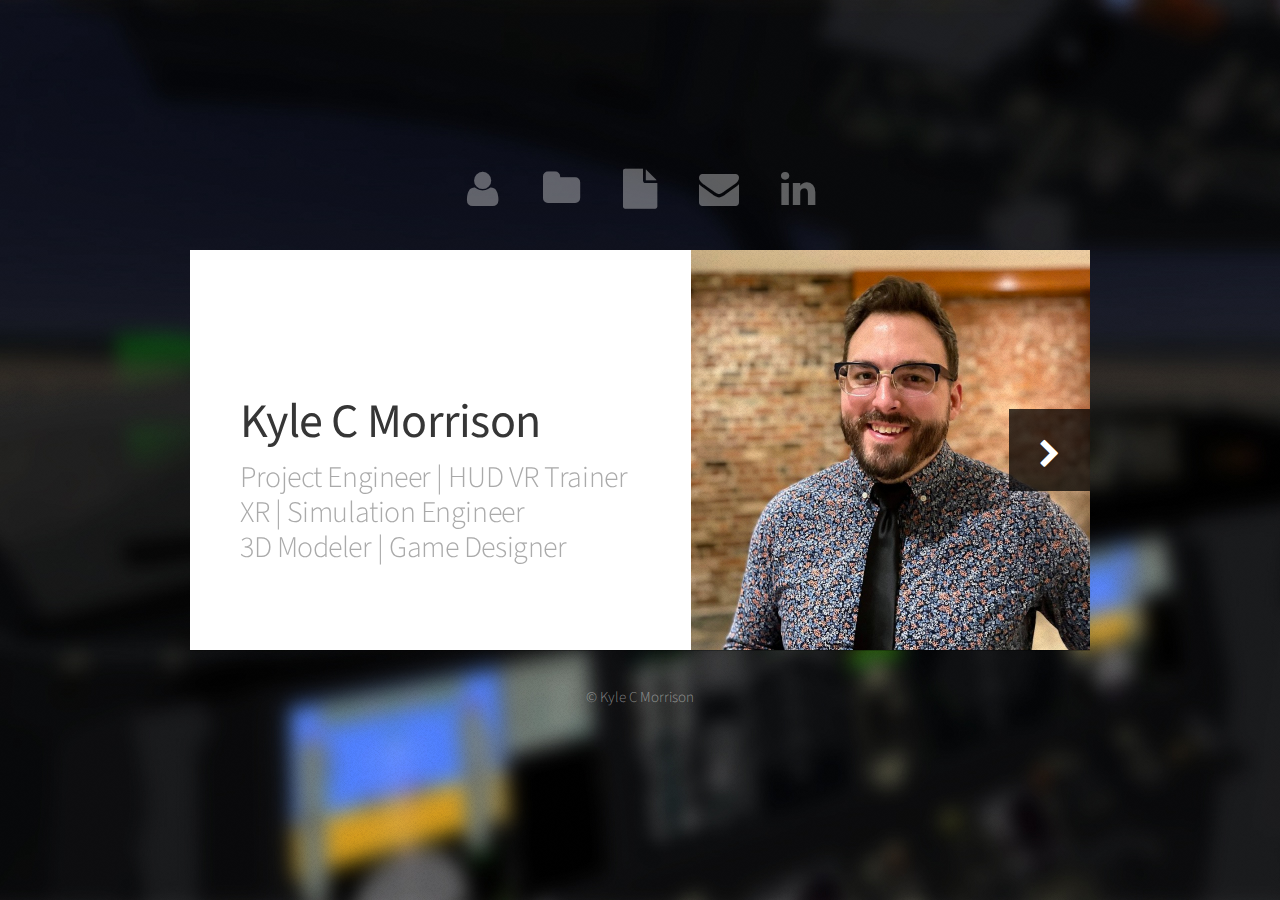
==== commit 69860c3b: "Photo and titles" ====
--- a/index.html
+++ b/index.html
@@ -60,7 +60,7 @@
 							<article id="me" class="panel">
 								<header>
 									<h1>Kyle C Morrison</h1>
-									<p>VR Simulation Engineer<br />XR Experience Creater<br />3D Modeler and Game Designer<br /></p>
+									<p>Project Engineer | HUD VR Trainer<br />XR | Simulation Engineer<br />3D Modeler | Game Designer<br /></p>
 								</header>
 								<a href="#work" class="jumplink pic">
 									<span class="arrow icon fa-chevron-right"><span>See my work</span></span>
